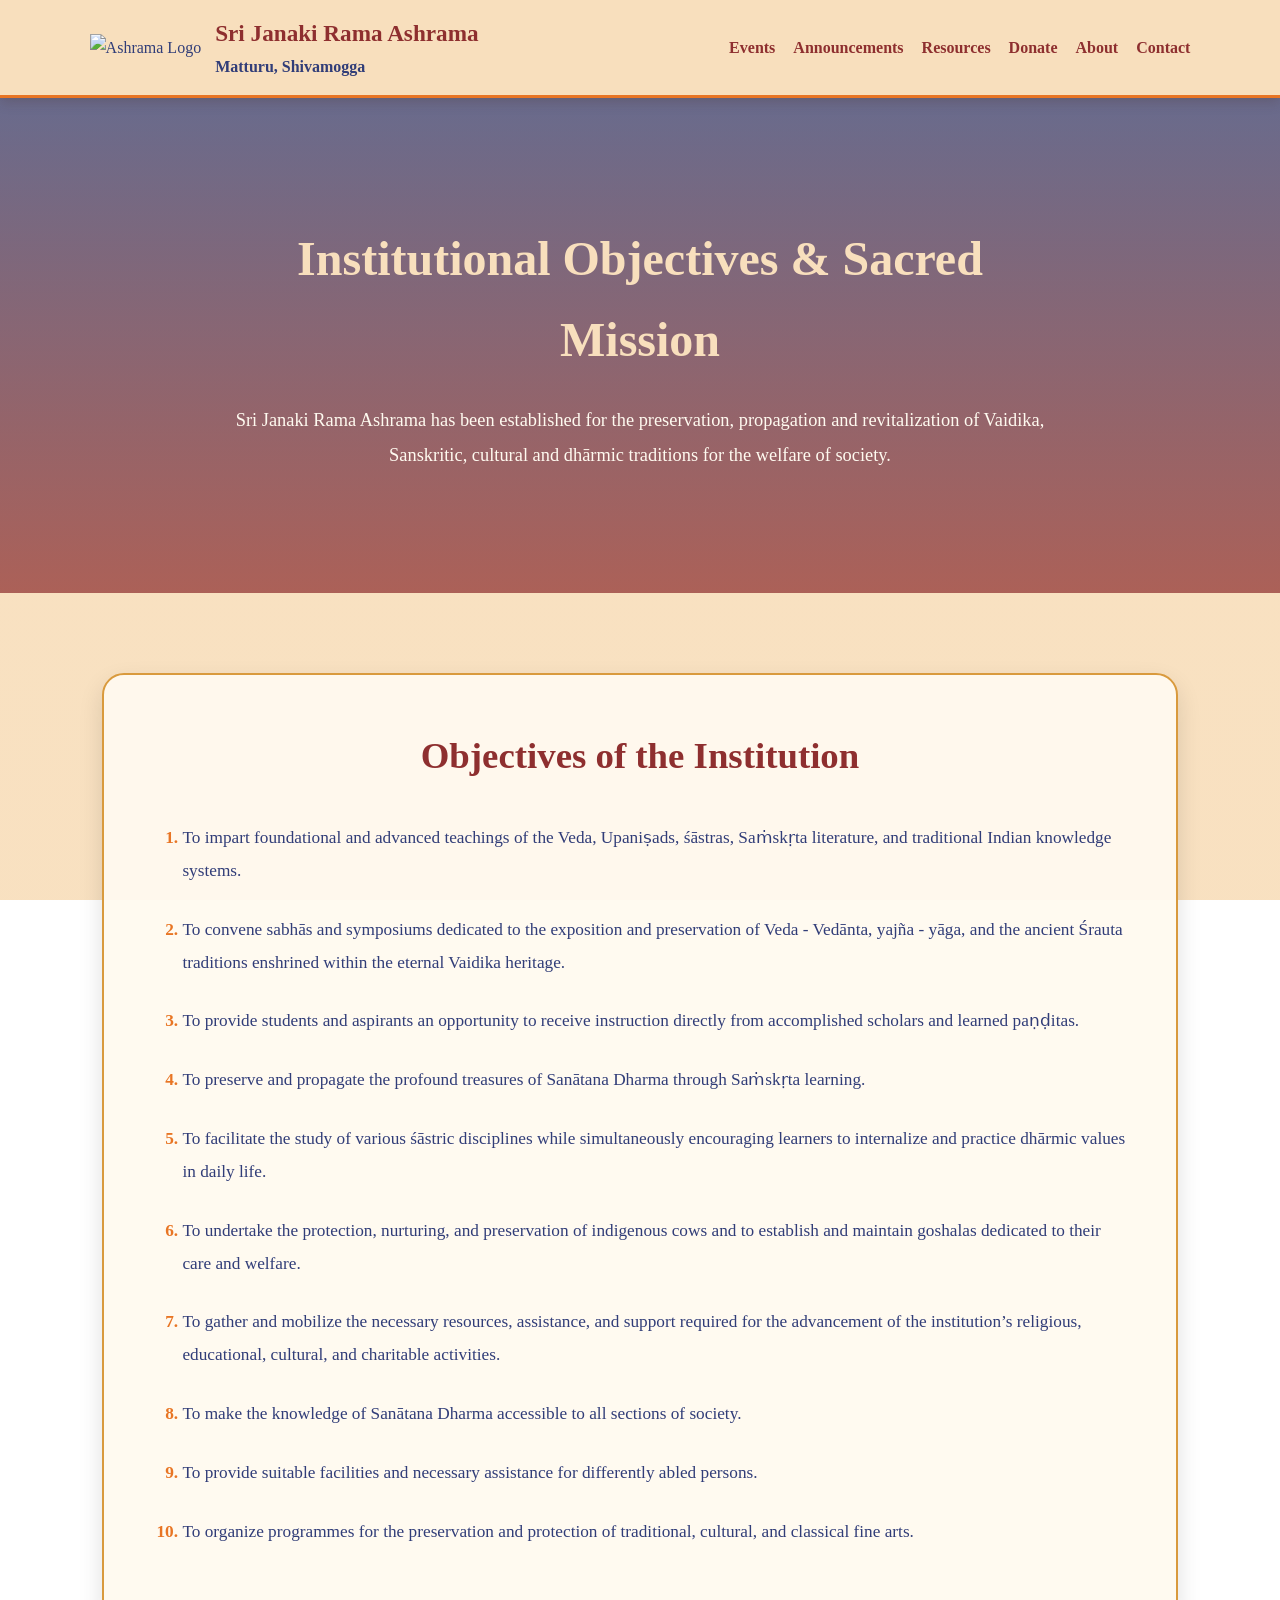
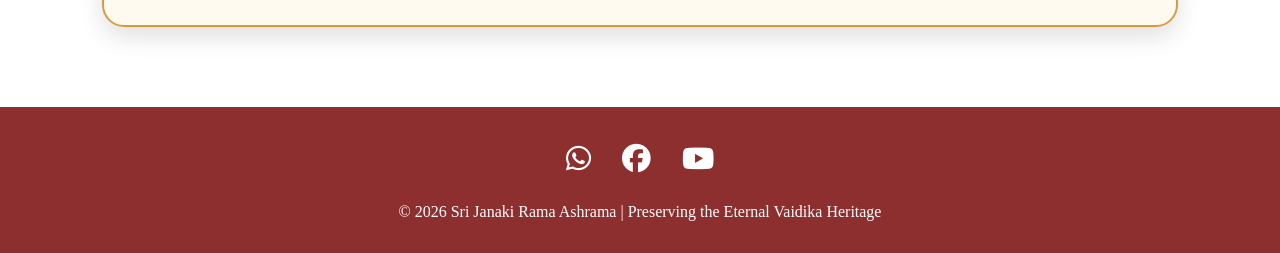
==== announcements.html @ 288713bf "Initial structure commit" ====
<!DOCTYPE html> 
<html lang="en">
   <head>
      <meta charset="UTF-8" />
      <meta name="viewport" content="width=device-width, initial-scale=1.0" />
      <title>Announcements | Sri Janaki Rama Ashrama</title>
      <link rel="stylesheet" href="style.css" />
      <link rel="stylesheet"     href="https://cdnjs.cloudflare.com/ajax/libs/font-awesome/6.5.0/css/all.min.css" />
   </head>
   <body>
      <!-- HEADER -->   
      <header class="site-header">
         <div class="logo-area">
      <a href="index.html" class="logo-link">
        <img src="assets/Logo.png" alt="Ashrama Logo" />
      </a>
      <a href="index.html" class="title-link">
        <div>
          <h1>Sri Janaki Rama Ashrama</h1>
          <p>Matturu, Shivamogga</p>
        </div>
      </a>
    </div>
         <nav>       <a href="index.html#events">Events</a>       <a href="announcements.html">Announcements</a>       <a href="index.html#resources">Resources</a>  <a href="donation.html">Donate</a>     <a href="index.html#about">About</a>       <a href="index.html#contact">Contact</a>     </nav>
      </header>
      <!-- HERO SECTION -->   
      <section class="announcement-hero">
         <div class="overlay"></div>
         <div class="announcement-content">
            <h2>Institutional Objectives & Sacred Mission</h2>
            <p>         Sri Janaki Rama Ashrama has been established for the preservation,         propagation and revitalization of Vaidika, Sanskritic, cultural         and dhārmic traditions for the welfare of society.       </p>
         </div>
      </section>
      <!-- MAIN CONTENT -->   
      <main class="announcement-page">
         <section class="announcement-card">
            <h2>Objectives of the Institution</h2>
            <ol class="objectives-list">
               <li>           To impart foundational and advanced teachings of the Veda,           Upaniṣads, śāstras, Saṁskṛta literature, and traditional           Indian knowledge systems.         </li>
               <li>           To convene sabhās and symposiums dedicated to the exposition           and preservation of Veda - Vedānta, yajña - yāga, and the           ancient Śrauta traditions enshrined within the eternal           Vaidika heritage.         </li>
               <li>           To provide students and aspirants an opportunity to receive           instruction directly from accomplished scholars and learned           paṇḍitas.         </li>
               <li>           To preserve and propagate the profound treasures of           Sanātana Dharma through Saṁskṛta learning.         </li>
               <li>           To facilitate the study of various śāstric disciplines while           simultaneously encouraging learners to internalize and practice           dhārmic values in daily life.         </li>
               <li>           To undertake the protection, nurturing, and preservation of           indigenous cows and to establish and maintain goshalas           dedicated to their care and welfare.         </li>
               <li>           To gather and mobilize the necessary resources, assistance,           and support required for the advancement of the institution’s           religious, educational, cultural, and charitable activities.         </li>
               <li>           To make the knowledge of Sanātana Dharma accessible to all           sections of society.         </li>
               <li>           To provide suitable facilities and necessary assistance for           differently abled persons.         </li>
               <li>           To organize programmes for the preservation and protection           of traditional, cultural, and classical fine arts.         </li>
            </ol>
         </section>
      </main>
      <!-- FOOTER -->   
      <footer>
         <div class="social-icons">        <a href="https://wa.me/919449998534" target="_blank">         <i class="fab fa-whatsapp"></i>       </a>        <a href="#" target="_blank">         <i class="fab fa-facebook"></i>       </a>        <a href="#" target="_blank">         <i class="fab fa-youtube"></i>       </a>      </div>
         <p>       © 2026 Sri Janaki Rama Ashrama |       Preserving the Eternal Vaidika Heritage     </p>
      </footer>
   </body>
</html>
---- style.css ----
:root {
  --cream: #f8dfbd;
  --saffron: #e87524;
  --maroon: #8e2f2f;
  --deep-blue: #313d78;
  --gold: #d99a3d;
  --white: #fffaf0;
  --shadow: rgba(75, 35, 15, 0.2);
}

* {
  box-sizing: border-box;
  margin: 0;
  padding: 0;
}

html {
  scroll-behavior: smooth;
}

body {
  font-family: Georgia, "Noto Serif Kannada", serif;
  background:
    linear-gradient(rgba(248, 223, 189, 0.92), rgba(248, 223, 189, 0.95)),
    url("assets/background.jpg");
  background-size: cover;
  background-attachment: fixed;
  background-position: center;
  color: var(--deep-blue);
  line-height: 1.7;
}

.site-header {
  position: sticky;
  top: 0;
  z-index: 10;
  background: rgba(248, 223, 189, 0.96);
  border-bottom: 3px solid var(--saffron);
  padding: 14px 7%;
  display: flex;
  justify-content: space-between;
  align-items: center;
  box-shadow: 0 4px 12px var(--shadow);
}

.logo-area {
  display: flex;
  align-items: center;
  gap: 14px;
}

.logo-area img {
  width: 72px;
  height: 72px;
  object-fit: contain;
}

.logo-area h1 {
  color: var(--maroon);
  font-size: 1.45rem;
}

.logo-area p {
  color: var(--deep-blue);
  font-weight: bold;
}

nav {
  display: flex;
  gap: 18px;
  flex-wrap: wrap;
}

nav a {
  color: var(--maroon);
  text-decoration: none;
  font-weight: bold;
}

nav a:hover {
  color: var(--saffron);
}

.hero {
  position: relative;

  min-height: 70vh;

  display: flex;
  align-items: center;
  justify-content: center;

  text-align: center;

  padding: 80px 8%;

  overflow: hidden;
}

/* Background Image */
.hero::before {
  content: "";

  position: absolute;
  inset: 0;

  background:
    linear-gradient(
      rgba(0,0,0,0.18),
      rgba(0,0,0,0.18)
    ),
    url("assets/hero-bg.jpg");

  background-size: cover;
  background-position: center;

  opacity: 0.62;

  z-index: 0;
}

/* Color Overlay */
.hero::after {
  content: "";

  position: absolute;
  inset: 0;

  background:
    linear-gradient(
      rgba(248, 223, 189, 0.88),
      rgba(255, 250, 240, 0.92)
    );

  z-index: 1;
}

/* Ensure content appears above overlays */
.hero-content {
  position: relative;
  z-index: 2;

  max-width: 900px;

  background: rgba(255, 250, 240, 0.72);

  border: 2px solid var(--saffron);

  border-radius: 22px;

  padding: 45px;

  box-shadow: 0 10px 30px var(--shadow);
}

.hero-content {
  max-width: 900px;
  background: rgba(255, 250, 240, 0.86);
  border: 2px solid var(--saffron);
  border-radius: 22px;
  padding: 45px;
  box-shadow: 0 10px 30px var(--shadow);
}

.hero h2 {
  color: var(--maroon);
  font-size: 2.4rem;
  margin-bottom: 18px;
}

.btn {
  display: inline-block;
  margin-top: 24px;
  padding: 12px 28px;
  background: var(--maroon);
  color: white;
  text-decoration: none;
  border-radius: 30px;
  font-weight: bold;
}

.btn:hover {
  background: var(--saffron);
}

.section {
  padding: 70px 8%;
}

.section.alt {
  background: rgba(255, 250, 240, 0.55);
}

.section h2 {
  color: var(--maroon);
  font-size: 2rem;
  margin-bottom: 28px;
  border-left: 8px solid var(--saffron);
  padding-left: 14px;
}

.cards {
  display: grid;
  grid-template-columns: repeat(auto-fit, minmax(260px, 1fr));
  gap: 24px;
}

.card,
.announcement,
.donation-box {
  background: var(--white);
  border: 1px solid var(--gold);
  border-radius: 18px;
  padding: 22px;
  box-shadow: 0 6px 18px var(--shadow);
}

.card img,
.announcement img {
  width: 100%;
  border-radius: 14px;
  margin-bottom: 15px;
}

.card h3,
.announcement h3,
.donation-box h3 {
  color: var(--maroon);
  margin-bottom: 10px;
}

.announcement {
  display: grid;
  grid-template-columns: 240px 1fr;
  gap: 24px;
  align-items: center;
}

.gallery {
  display: grid;
  grid-template-columns: repeat(auto-fit, minmax(220px, 1fr));
  gap: 18px;
}

.gallery img {
  width: 100%;
  height: 220px;
  object-fit: cover;
  border: 3px solid var(--saffron);
  border-radius: 18px;
  background: var(--white);
}

.donation-box {
  margin-top: 25px;
  max-width: 520px;
}

footer {
  background: var(--maroon);
  color: white;
  text-align: center;
  padding: 28px 8%;
}

.social-icons {
  margin-bottom: 14px;
}

.social-icons a {
  color: white;
  font-size: 1.8rem;
  margin: 0 12px;
  text-decoration: none;
}

.social-icons a:hover {
  color: var(--gold);
}

@media (max-width: 768px) {
  .site-header {
    flex-direction: column;
    gap: 12px;
  }

  nav {
    justify-content: center;
  }

  .hero h2 {
    font-size: 1.8rem;
  }

  .hero-content {
    padding: 28px;
  }

  .announcement {
    grid-template-columns: 1fr;
  }
}
/* ============================= */
/* ANNOUNCEMENTS PAGE            */
/* ============================= */
.announcement-hero {
	position: relative;
	min-height: 55vh;
	background: url("assets/background.jpg");
	background-size: cover;
	background-position: center;
	display: flex;
	align-items: center;
	justify-content: center;
	text-align: center;
}

.overlay {
	position: absolute;
	inset: 0;
	background: linear-gradient(rgba(49, 61, 120, 0.72), rgba(142, 47, 47, 0.72));
}

.announcement-content {
	position: relative;
	z-index: 2;
	max-width: 900px;
	padding: 40px;
	color: #fffaf0;
}

.announcement-content h2 {
	font-size: 3rem;
	margin-bottom: 22px;
	color: #f8dfbd;
}

.announcement-content p {
	font-size: 1.15rem;
	line-height: 1.9;
}

.announcement-page {
	padding: 80px 8%;
}

.announcement-card {
	background: rgba(255, 250, 240, 0.95);
	border: 2px solid #d99a3d;
	border-radius: 22px;
	padding: 50px;
	box-shadow: 0 10px 25px rgba(0, 0, 0, 0.12);
}

.announcement-card h2 {
	color: #8e2f2f;
	font-size: 2.3rem;
	margin-bottom: 35px;
	text-align: center;
}

.objectives-list {
	padding-left: 28px;
}

.objectives-list li {
	margin-bottom: 26px;
	line-height: 1.9;
	font-size: 1.08rem;
	color: #313d78;
}

.objectives-list li::marker {
	color: #e87524;
	font-weight: bold;
}

@media (max-width: 768px) {
	.announcement-content h2 {
		font-size: 2rem;
	}

	.announcement-card {
		padding: 30px;
	}

	.objectives-list li {
		font-size: 1rem;
	}
}
/* ============================= */
/* DONATION PAGE                 */
/* ============================= */

.donation-page {
  min-height: 75vh;
  padding: 80px 8%;
}

.donation-card {
  max-width: 1050px;
  margin: auto;
  background: rgba(255, 250, 240, 0.95);
  border: 2px solid var(--gold);
  border-radius: 24px;
  padding: 50px;
  box-shadow: 0 10px 28px var(--shadow);
}

.donation-card h2 {
  text-align: center;
  color: var(--maroon);
  font-size: 2.4rem;
  margin-bottom: 20px;
}

.donation-intro {
  text-align: center;
  max-width: 800px;
  margin: 0 auto 40px;
  font-size: 1.08rem;
}

.donation-grid {
  display: grid;
  grid-template-columns: 1.2fr 0.8fr;
  gap: 35px;
  align-items: center;
}

.bank-details,
.qr-box {
  background: var(--white);
  border: 1px solid var(--gold);
  border-radius: 18px;
  padding: 28px;
}

.bank-details h3,
.qr-box h3 {
  color: var(--maroon);
  margin-bottom: 18px;
}

.bank-details p {
  margin-bottom: 12px;
}

.qr-box {
  text-align: center;
}

.qr-placeholder {
  width: 260px;
  height: 260px;
  margin: 20px auto;
  background: #fff;
  border: 3px dashed var(--saffron);
  border-radius: 18px;
  display: flex;
  align-items: center;
  justify-content: center;
}

.qr-placeholder img {
  max-width: 230px;
  max-height: 230px;
  object-fit: contain;
}

.qr-note {
  font-size: 0.9rem;
  color: var(--maroon);
}

@media (max-width: 768px) {
  .donation-card {
    padding: 30px;
  }

  .donation-grid {
    grid-template-columns: 1fr;
  }

  .qr-placeholder {
    width: 220px;
    height: 220px;
  }

  .qr-placeholder img {
    max-width: 195px;
    max-height: 195px;
  }
}
/* ============================= */
/* RESOURCES BACKGROUND IMAGE    */
/* ============================= */

#resources {
  position: relative;

  overflow: hidden;
}

/* Background Image */
#resources::before {
  content: "";

  position: absolute;
  inset: 0;

  background:
    url("assets/resources-bg.jpg");

  background-size: cover;
  background-position: center;

  opacity: 0.18;

  z-index: 0;
}

/* Color Overlay */
#resources::after {
  content: "";

  position: absolute;
  inset: 0;

  background:
    linear-gradient(
      rgba(248, 223, 189, 0.9),
      rgba(255, 250, 240, 0.92)
    );

  z-index: 1;
}

/* Keep all content above overlays */
#resources > * {
  position: relative;
  z-index: 2;
}
/* ============================= */
/* MOBILE OPTIMIZATION           */
/* ============================= */

@media (max-width: 768px) {

  body {
    background-attachment: scroll;
  }

  .site-header {
    position: relative;
    padding: 16px 5%;
  }

  .logo-area {
    flex-direction: column;
    text-align: center;
  }

  .logo-area img {
    width: 64px;
    height: 64px;
  }

  .logo-area h1 {
    font-size: 1.25rem;
  }

  nav {
    width: 100%;
    justify-content: center;
    gap: 10px;
  }

  nav a {
    font-size: 0.92rem;
    padding: 6px 8px;
  }

  .hero {
    min-height: auto;
    padding: 55px 5%;
  }

  .hero::before {
    background-position: center;
    opacity: 0.42;
  }

  .hero-content {
    padding: 26px 20px;
    border-radius: 16px;
  }

  .hero h2 {
    font-size: 1.55rem;
    line-height: 1.35;
  }

  .hero p {
    font-size: 0.98rem;
  }

  .section {
    padding: 50px 5%;
  }

  .section h2 {
    font-size: 1.6rem;
  }

  .cards,
  .gallery,
  .donation-grid {
    grid-template-columns: 1fr;
  }

  .card,
  .announcement,
  .donation-box,
  .donation-card,
  .announcement-card {
    padding: 24px 18px;
  }

  .gallery img {
    height: 190px;
  }

  .announcement-content {
    padding: 28px 18px;
  }

  .announcement-content h2 {
    font-size: 1.8rem;
  }

  .objectives-list {
    padding-left: 22px;
  }

  .objectives-list li {
    font-size: 0.98rem;
    line-height: 1.75;
  }

  footer {
    padding: 24px 5%;
  }

  .social-icons a {
    font-size: 1.6rem;
    margin: 0 9px;
  }
}
/* ============================= */
/* CLICKABLE LOGO & TITLE        */
/* ============================= */

.logo-link,
.title-link {
  text-decoration: none !important;
  color: inherit;
}

.title-link h1,
.title-link p {
  text-decoration: none !important;
}

.title-link:hover {
  text-decoration: none;
}
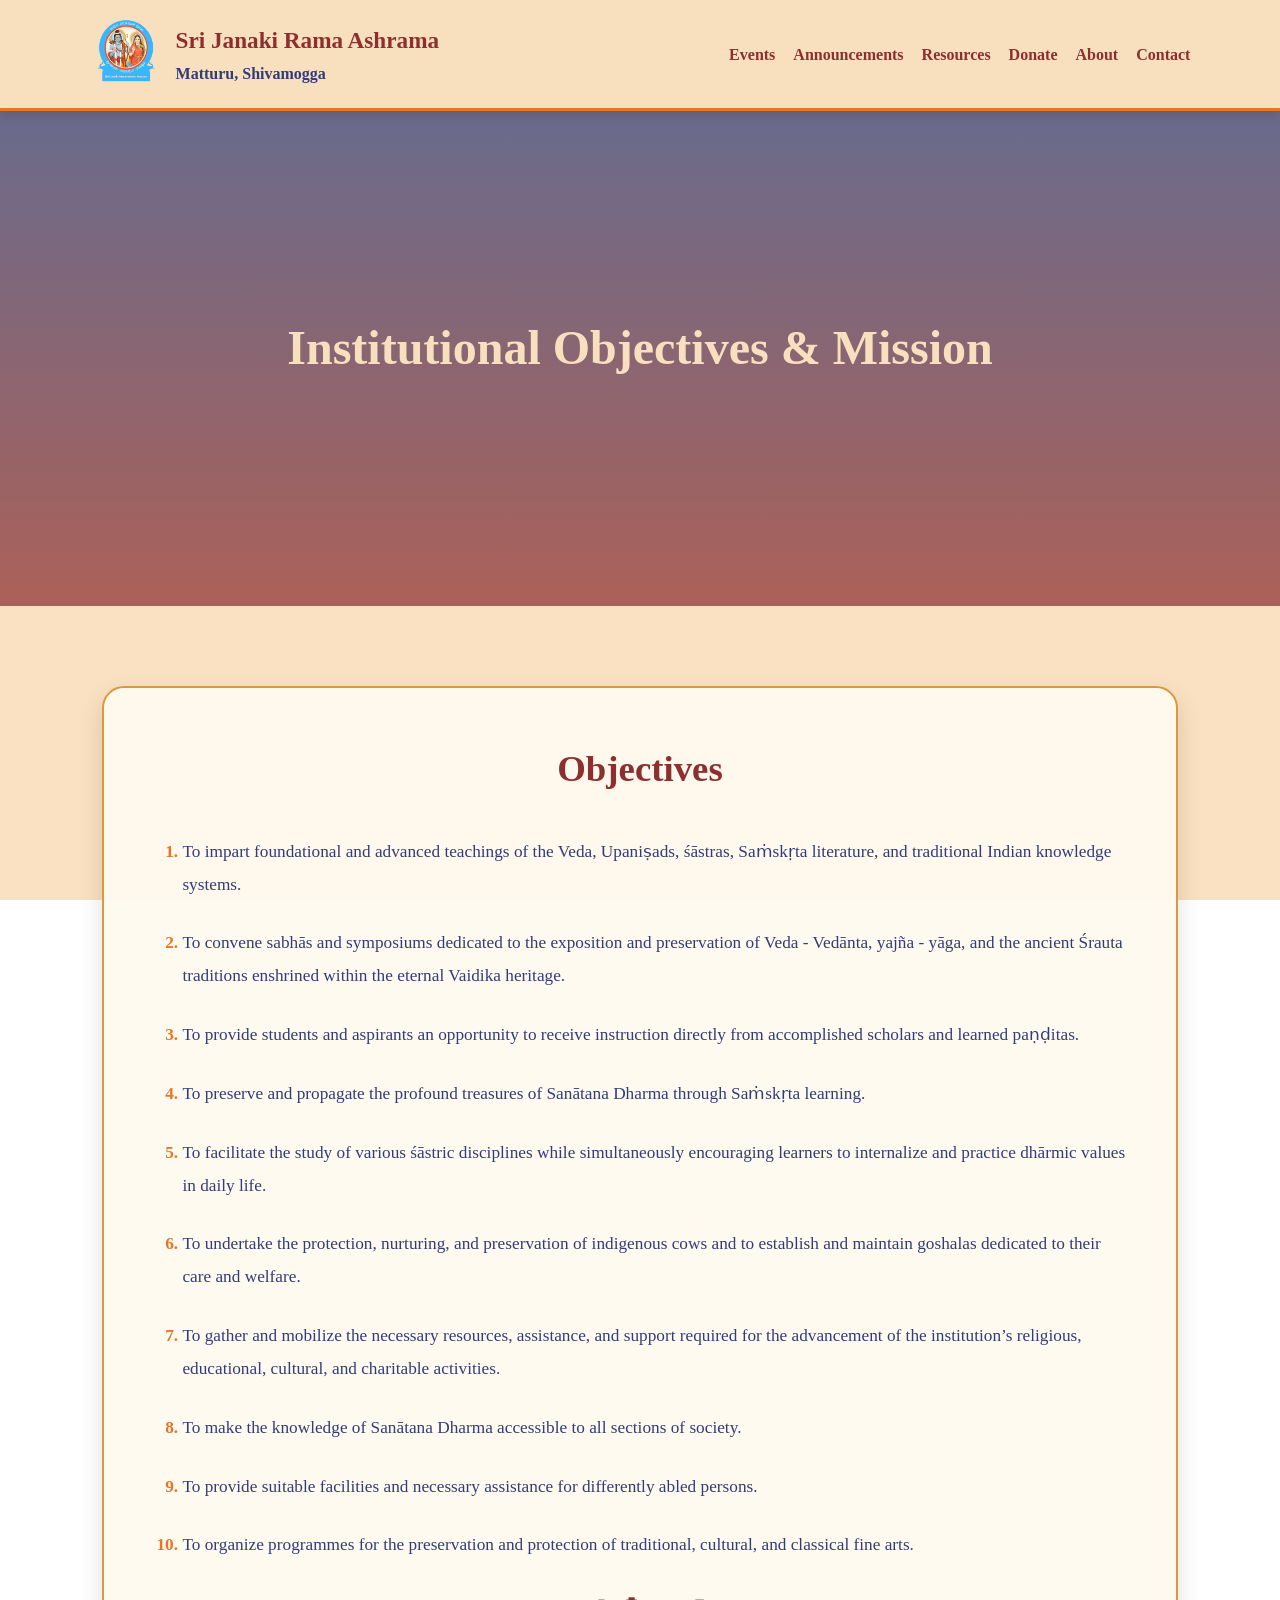
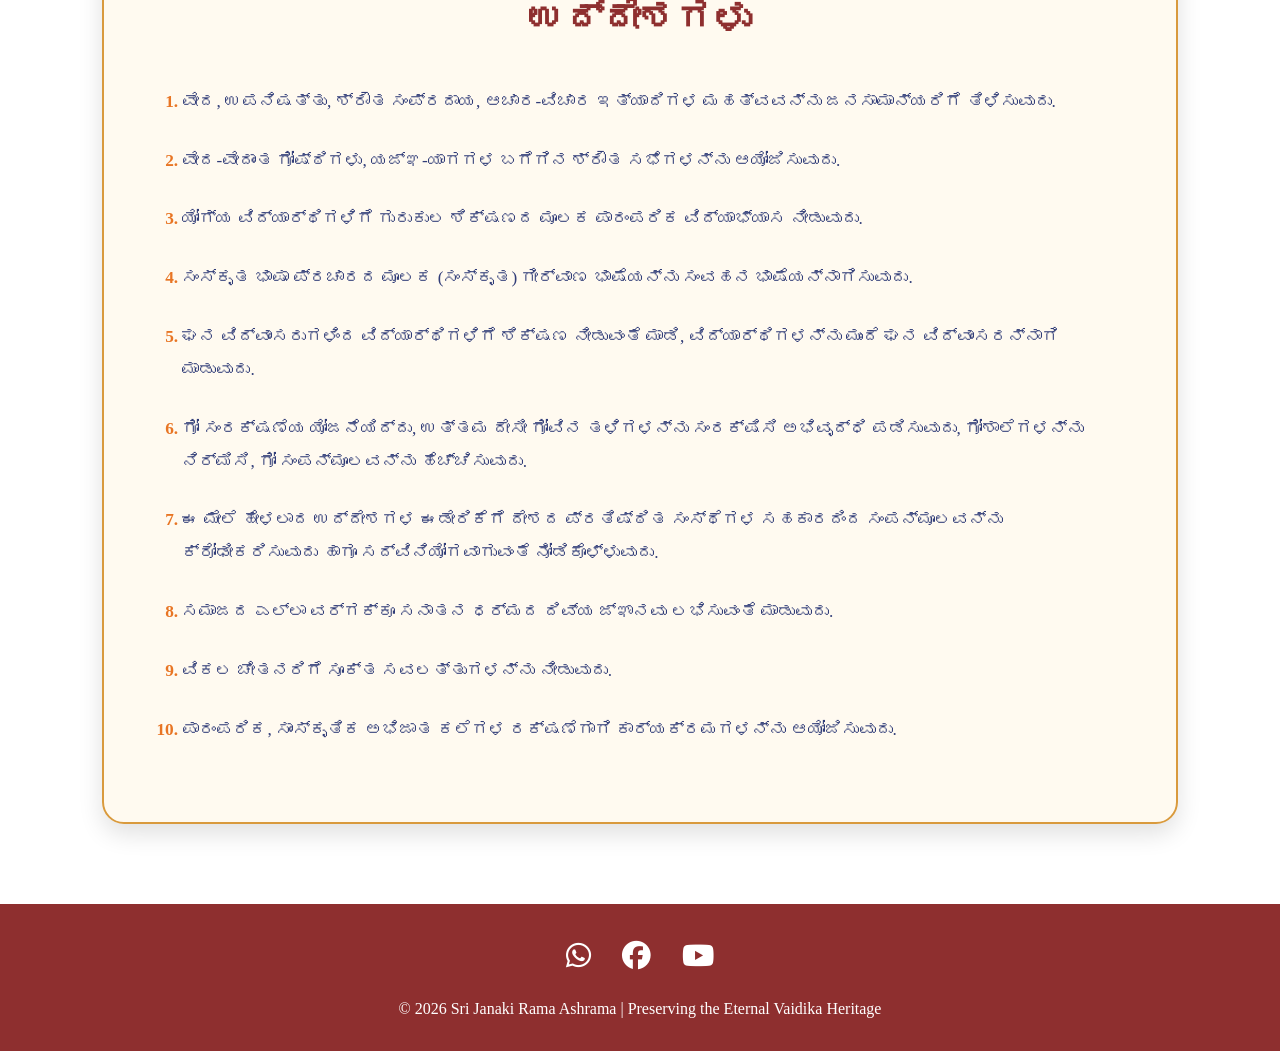
==== commit 6380bbb3: "Updated Kannada announcements" ====
--- a/announcements.html
+++ b/announcements.html
@@ -27,16 +27,23 @@
       <section class="announcement-hero">
          <div class="overlay"></div>
          <div class="announcement-content">
-            <h2>Institutional Objectives & Sacred Mission</h2>
-            <p>         Sri Janaki Rama Ashrama has been established for the preservation,         propagation and revitalization of Vaidika, Sanskritic, cultural         and dhārmic traditions for the welfare of society.       </p>
+            <h2>Institutional Objectives & Mission</h2>
          </div>
       </section>
       <!-- MAIN CONTENT -->   
       <main class="announcement-page">
-         <section class="announcement-card">
-            <h2>Objectives of the Institution</h2>
-            <ol class="objectives-list">
-               <li>           To impart foundational and advanced teachings of the Veda,           Upaniṣads, śāstras, Saṁskṛta literature, and traditional           Indian knowledge systems.         </li>
+        <section class="announcement-card dual-language">
+
+ <!-- English Section -->
+  <div class="language-column">
+
+    <h2>Objectives</h2>
+
+    <div class="language-content">
+
+      <ol class="objectives-list">
+
+        <li>           To impart foundational and advanced teachings of the Veda,           Upaniṣads, śāstras, Saṁskṛta literature, and traditional           Indian knowledge systems.         </li>
                <li>           To convene sabhās and symposiums dedicated to the exposition           and preservation of Veda - Vedānta, yajña - yāga, and the           ancient Śrauta traditions enshrined within the eternal           Vaidika heritage.         </li>
                <li>           To provide students and aspirants an opportunity to receive           instruction directly from accomplished scholars and learned           paṇḍitas.         </li>
                <li>           To preserve and propagate the profound treasures of           Sanātana Dharma through Saṁskṛta learning.         </li>
@@ -46,8 +53,46 @@
                <li>           To make the knowledge of Sanātana Dharma accessible to all           sections of society.         </li>
                <li>           To provide suitable facilities and necessary assistance for           differently abled persons.         </li>
                <li>           To organize programmes for the preservation and protection           of traditional, cultural, and classical fine arts.         </li>
-            </ol>
-         </section>
+
+
+      </ol>
+
+    </div>
+
+  </div>
+
+  <!-- Kannada Section -->
+  <div class="language-column">
+
+    <h2>ಉದ್ದೇಶಗಳು</h2>
+
+    <div class="language-content">
+
+<ol class="objectives-list">
+
+        <li> ವೇದ, ಉಪನಿಷತ್ತು, ಶ್ರೌತ ಸಂಪ್ರದಾಯ, ಆಚಾರ-ವಿಚಾರ ಇತ್ಯಾದಿಗಳ ಮಹತ್ವವನ್ನು ಜನಸಾಮಾನ್ಯರಿಗೆ ತಿಳಿಸುವುದು. </li>
+
+<li> ವೇದ-ವೇದಾಂತ ಗೋಷ್ಠಿಗಳು, ಯಜ್ಞ-ಯಾಗಗಳ ಬಗೆಗಿನ ಶ್ರೌತ ಸಭೆಗಳನ್ನು ಆಯೋಜಿಸುವುದು. </li>
+
+<li> ಯೋಗ್ಯ ವಿದ್ಯಾರ್ಥಿಗಳಿಗೆ ಗುರುಕುಲ ಶಿಕ್ಷಣದ ಮೂಲಕ ಪಾರಂಪರಿಕ ವಿದ್ಯಾಭ್ಯಾಸ ನೀಡುವುದು. </li>
+
+<li> ಸಂಸ್ಕೃತ ಭಾಷಾ ಪ್ರಚಾರದ ಮೂಲಕ (ಸಂಸ್ಕೃತ) ಗೀರ್ವಾಣ ಭಾಷೆಯನ್ನು ಸಂವಹನ ಭಾಷೆಯನ್ನಾಗಿಸುವುದು. </li>
+
+<li> ಘನ ವಿದ್ವಾಂಸರುಗಳಿಂದ ವಿದ್ಯಾರ್ಥಿಗಳಿಗೆ ಶಿಕ್ಷಣ ನೀಡುವಂತೆ ಮಾಡಿ, ವಿದ್ಯಾರ್ಥಿಗಳನ್ನು ಮುಂದೆ ಘನ ವಿದ್ವಾಂಸರನ್ನಾಗಿ ಮಾಡುವುದು.</li>
+
+<li> ಗೋ ಸಂರಕ್ಷಣೆಯ ಯೋಜನೆಯಿದ್ದು, ಉತ್ತಮ ದೇಸೀ ಗೋವಿನ ತಳಿಗಳನ್ನು ಸಂರಕ್ಷಿಸಿ ಅಭಿವೃದ್ಧಿ ಪಡಿಸುವುದು, ಗೋಶಾಲೆಗಳನ್ನು ನಿರ್ಮಿಸಿ, ಗೋ ಸಂಪನ್ಮೂಲವನ್ನು ಹೆಚ್ಚಿಸುವುದು. </li>
+
+<li> ಈ ಮೇಲೆ ಹೇಳಲಾದ ಉದ್ದೇಶಗಳ ಈಡೇರಿಕೆಗೆ ದೇಶದ ಪ್ರತಿಷ್ಠಿತ ಸಂಸ್ಥೆಗಳ ಸಹಕಾರದಿಂದ ಸಂಪನ್ಮೂಲವನ್ನು ಕ್ರೋಢೀಕರಿಸುವುದು ಹಾಗೂ ಸದ್ವಿನಿಯೋಗವಾಗುವಂತೆ ನೋಡಿಕೊಳ್ಳುವುದು. </li>
+
+<li> ಸಮಾಜದ ಎಲ್ಲಾ ವರ್ಗಕ್ಕೂ ಸನಾತನ ಧರ್ಮದ ದಿವ್ಯ ಜ್ಞಾನವು ಲಭಿಸುವಂತೆ ಮಾಡುವುದು. </li>
+
+<li> ವಿಕಲ ಚೇತನರಿಗೆ ಸೂಕ್ತ ಸವಲತ್ತುಗಳನ್ನು ನೀಡುವುದು. </li>
+
+<li> ಪಾರಂಪರಿಕ, ಸಾಂಸ್ಕೃತಿಕ ಅಭಿಜಾತ ಕಲೆಗಳ ರಕ್ಷಣೆಗಾಗಿ ಕಾರ್ಯಕ್ರಮಗಳನ್ನು ಆಯೋಜಿಸುವುದು.</li>
+
+    </div>
+
+  </div>         </section>
       </main>
       <!-- FOOTER -->   
       <footer>
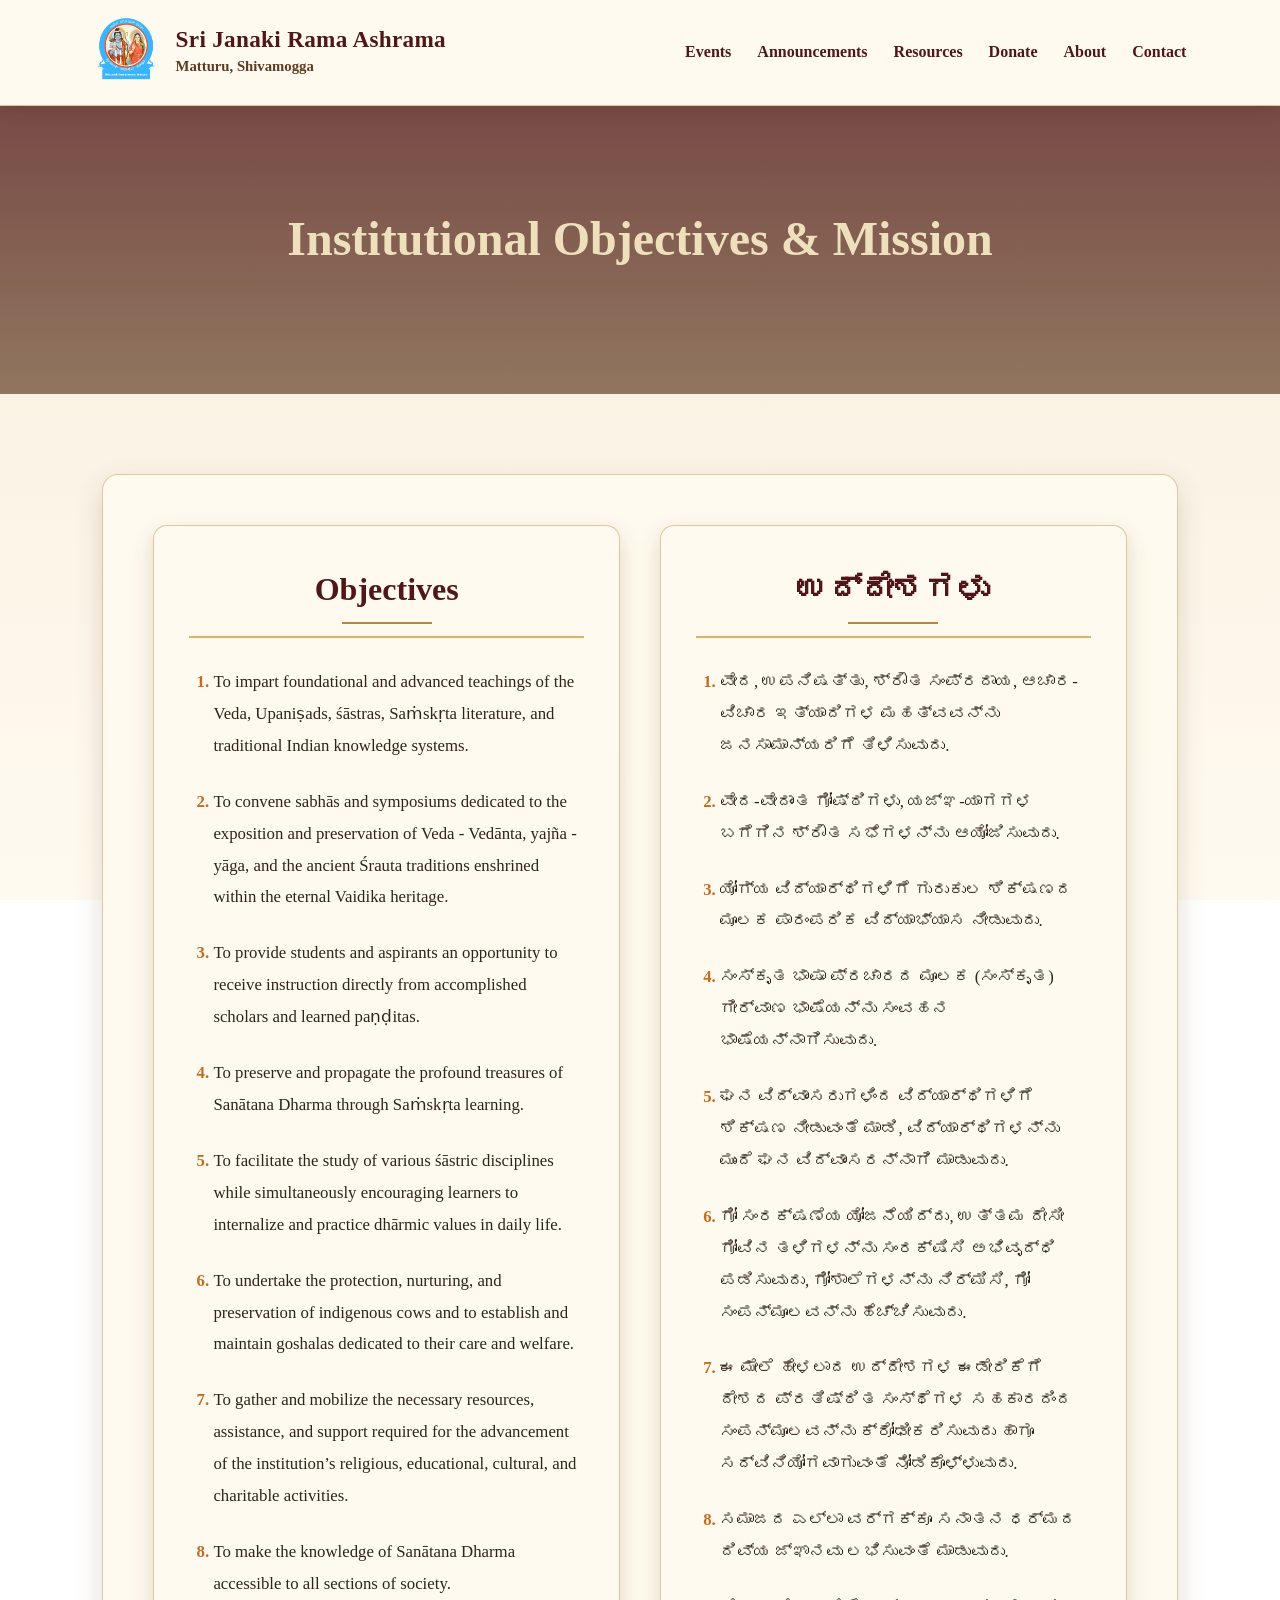
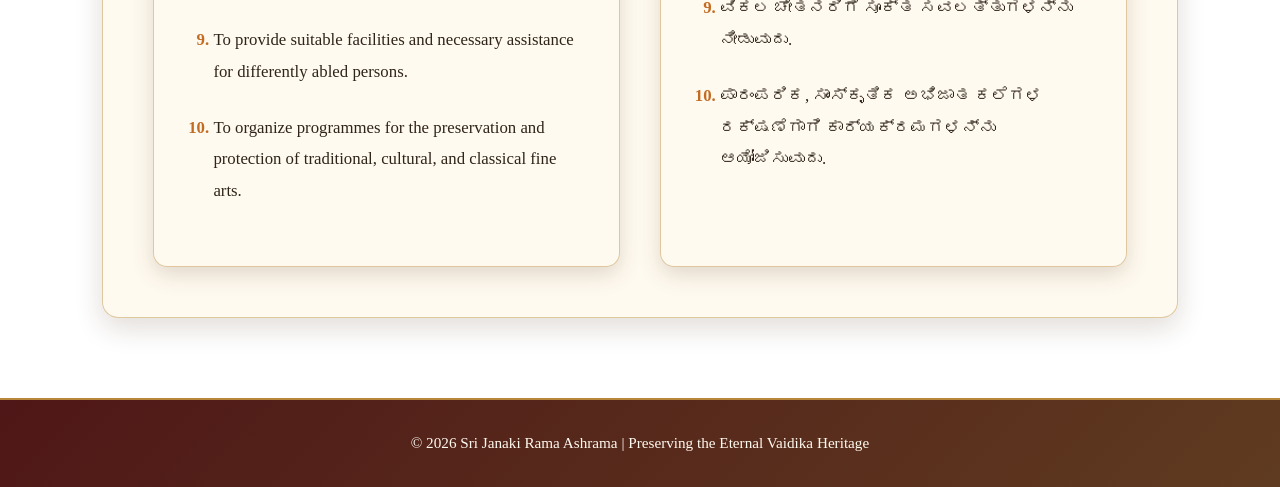
==== commit 31ddc8a7: "Removed social media icons for now" ====
--- a/announcements.html
+++ b/announcements.html
@@ -96,7 +96,7 @@
       </main>
       <!-- FOOTER -->   
       <footer>
-         <div class="social-icons">        <a href="https://wa.me/919449998534" target="_blank">         <i class="fab fa-whatsapp"></i>       </a>        <a href="#" target="_blank">         <i class="fab fa-facebook"></i>       </a>        <a href="#" target="_blank">         <i class="fab fa-youtube"></i>       </a>      </div>
+        <!-- <div class="social-icons">        <a href="https://wa.me/919449998534" target="_blank">         <i class="fab fa-whatsapp"></i>       </a>        <a href="#" target="_blank">         <i class="fab fa-facebook"></i>       </a>        <a href="#" target="_blank">         <i class="fab fa-youtube"></i>       </a>      </div> -->
          <p>       © 2026 Sri Janaki Rama Ashrama |       Preserving the Eternal Vaidika Heritage     </p>
       </footer>
    </body>
--- a/style.css
+++ b/style.css
@@ -1,11 +1,27 @@
+/* =========================================================
+   Sri Janaki Rama Ashrama - Website Stylesheet
+   ========================================================= */
+
 :root {
-  --cream: #f8dfbd;
-  --saffron: #e87524;
-  --maroon: #8e2f2f;
-  --deep-blue: #313d78;
-  --gold: #d99a3d;
-  --white: #fffaf0;
-  --shadow: rgba(75, 35, 15, 0.2);
+  --cream: #f6ecd8;
+  --palm-leaf: #efe0bd;
+  --ivory: #fffaf0;
+  --white: #fffdf6;
+
+  --saffron: #c46b22;
+  --saffron-soft: #e2a057;
+  --maroon: #7b1f1f;
+  --deep-maroon: #4f1717;
+  --brown: #5f3b20;
+
+  --gold: #b8873a;
+  --muted-gold: #d8b46a;
+
+  --text: #2f2418;
+  --soft-text: #5f4b35;
+  --border: rgba(184, 135, 58, 0.45);
+  --shadow: rgba(70, 36, 12, 0.16);
+  --shadow-strong: rgba(70, 36, 12, 0.24);
 }
 
 * {
@@ -19,28 +35,52 @@
 }
 
 body {
-  font-family: Georgia, "Noto Serif Kannada", serif;
+  font-family:
+    "Noto Serif",
+    "Noto Serif Kannada",
+    "Noto Serif Devanagari",
+    Georgia,
+    serif;
+
   background:
-    linear-gradient(rgba(248, 223, 189, 0.92), rgba(248, 223, 189, 0.95)),
+    linear-gradient(
+      rgba(246, 236, 216, 0.94),
+      rgba(255, 250, 240, 0.96)
+    ),
     url("assets/background.jpg");
+
   background-size: cover;
   background-attachment: fixed;
   background-position: center;
-  color: var(--deep-blue);
-  line-height: 1.7;
-}
+
+  color: var(--text);
+  line-height: 1.75;
+}
+
+img {
+  max-width: 100%;
+}
+
+/* ============================= */
+/* HEADER / NAVIGATION           */
+/* ============================= */
 
 .site-header {
   position: sticky;
   top: 0;
   z-index: 10;
-  background: rgba(248, 223, 189, 0.96);
-  border-bottom: 3px solid var(--saffron);
-  padding: 14px 7%;
+
+  background: rgba(255, 250, 240, 0.96);
+  border-bottom: 1px solid var(--border);
+
+  padding: 12px 7%;
+
   display: flex;
   justify-content: space-between;
   align-items: center;
-  box-shadow: 0 4px 12px var(--shadow);
+
+  box-shadow: 0 3px 14px var(--shadow);
+  backdrop-filter: blur(8px);
 }
 
 .logo-area {
@@ -56,177 +96,245 @@
 }
 
 .logo-area h1 {
-  color: var(--maroon);
+  color: var(--deep-maroon);
   font-size: 1.45rem;
+  letter-spacing: 0.3px;
+  line-height: 1.25;
 }
 
 .logo-area p {
-  color: var(--deep-blue);
-  font-weight: bold;
+  color: var(--brown);
+  font-size: 0.92rem;
+  font-weight: 600;
+}
+
+.logo-link,
+.title-link {
+  text-decoration: none !important;
+  color: inherit;
+}
+
+.title-link h1,
+.title-link p {
+  text-decoration: none !important;
+}
+
+.title-link:hover {
+  text-decoration: none;
+}
+
+.title-link h1 {
+  transition: color 0.25s ease;
+}
+
+.title-link:hover h1 {
+  color: var(--saffron);
 }
 
 nav {
   display: flex;
   gap: 18px;
   flex-wrap: wrap;
+  align-items: center;
 }
 
 nav a {
-  color: var(--maroon);
+  color: var(--deep-maroon);
   text-decoration: none;
-  font-weight: bold;
+  font-weight: 600;
+  padding: 6px 4px;
+  border-bottom: 2px solid transparent;
+  transition: all 0.25s ease;
 }
 
 nav a:hover {
   color: var(--saffron);
-}
+  border-bottom: 2px solid var(--gold);
+}
+
+/* ============================= */
+/* HERO SECTION                  */
+/* ============================= */
 
 .hero {
   position: relative;
-
-  min-height: 70vh;
+  min-height: 72vh;
 
   display: flex;
   align-items: center;
   justify-content: center;
 
   text-align: center;
-
-  padding: 80px 8%;
-
+  padding: 90px 8%;
   overflow: hidden;
 }
 
-/* Background Image */
 .hero::before {
   content: "";
-
   position: absolute;
   inset: 0;
 
   background:
     linear-gradient(
-      rgba(0,0,0,0.18),
-      rgba(0,0,0,0.18)
+      rgba(0, 0, 0, 0.16),
+      rgba(0, 0, 0, 0.16)
     ),
     url("assets/hero-bg.jpg");
 
   background-size: cover;
   background-position: center;
-
-  opacity: 0.62;
-
+  background-repeat: no-repeat;
+
+  opacity: 0.7;
   z-index: 0;
 }
 
-/* Color Overlay */
 .hero::after {
   content: "";
-
   position: absolute;
   inset: 0;
 
   background:
     linear-gradient(
-      rgba(248, 223, 189, 0.88),
-      rgba(255, 250, 240, 0.92)
+      rgba(246, 236, 216, 0.72),
+      rgba(255, 250, 240, 0.82)
     );
 
   z-index: 1;
 }
 
-/* Ensure content appears above overlays */
 .hero-content {
   position: relative;
   z-index: 2;
 
-  max-width: 900px;
-
-  background: rgba(255, 250, 240, 0.72);
-
-  border: 2px solid var(--saffron);
-
-  border-radius: 22px;
-
-  padding: 45px;
-
-  box-shadow: 0 10px 30px var(--shadow);
-}
-
-.hero-content {
-  max-width: 900px;
-  background: rgba(255, 250, 240, 0.86);
-  border: 2px solid var(--saffron);
-  border-radius: 22px;
-  padding: 45px;
-  box-shadow: 0 10px 30px var(--shadow);
+  max-width: 920px;
+
+  background: rgba(255, 250, 240, 0.82);
+  border: 1px solid var(--border);
+  border-radius: 18px;
+
+  padding: 48px;
+  box-shadow: 0 14px 36px var(--shadow-strong);
 }
 
 .hero h2 {
-  color: var(--maroon);
-  font-size: 2.4rem;
+  color: var(--deep-maroon);
+  font-size: 2.55rem;
+  line-height: 1.25;
   margin-bottom: 18px;
+  letter-spacing: 0.4px;
+}
+
+.hero p {
+  color: var(--text);
+  font-size: 1.08rem;
 }
 
 .btn {
   display: inline-block;
-  margin-top: 24px;
-  padding: 12px 28px;
-  background: var(--maroon);
-  color: white;
+  margin-top: 26px;
+  padding: 12px 30px;
+
+  background: var(--deep-maroon);
+  color: var(--ivory);
+
   text-decoration: none;
-  border-radius: 30px;
-  font-weight: bold;
+  border-radius: 999px;
+  font-weight: 700;
+  border: 1px solid var(--gold);
+
+  transition: all 0.25s ease;
 }
 
 .btn:hover {
   background: var(--saffron);
-}
+  color: var(--ivory);
+  transform: translateY(-1px);
+}
+
+/* ============================= */
+/* GENERAL SECTIONS              */
+/* ============================= */
 
 .section {
-  padding: 70px 8%;
+  padding: 72px 8%;
 }
 
 .section.alt {
-  background: rgba(255, 250, 240, 0.55);
+  background: rgba(255, 250, 240, 0.58);
 }
 
 .section h2 {
-  color: var(--maroon);
+  color: var(--deep-maroon);
   font-size: 2rem;
-  margin-bottom: 28px;
-  border-left: 8px solid var(--saffron);
+  font-weight: 700;
+  letter-spacing: 0.4px;
+  margin-bottom: 30px;
+
+  border-left: 7px solid var(--gold);
   padding-left: 14px;
+}
+
+.section h2::after,
+.announcement-card h2::after,
+.donation-card h2::after,
+.language-column h2::after {
+  content: "";
+  display: block;
+  width: 90px;
+  height: 2px;
+  background: var(--gold);
+  margin: 12px auto 0;
 }
 
 .cards {
   display: grid;
   grid-template-columns: repeat(auto-fit, minmax(260px, 1fr));
-  gap: 24px;
+  gap: 26px;
+}
+
+.card,
+.announcement,
+.donation-box,
+.announcement-card,
+.donation-card,
+.language-column,
+.bank-details,
+.qr-box {
+  background: rgba(255, 250, 240, 0.93);
+  border: 1px solid var(--border);
+  border-radius: 14px;
+  box-shadow: 0 8px 24px var(--shadow);
 }
 
 .card,
 .announcement,
 .donation-box {
-  background: var(--white);
-  border: 1px solid var(--gold);
-  border-radius: 18px;
-  padding: 22px;
-  box-shadow: 0 6px 18px var(--shadow);
+  padding: 24px;
 }
 
 .card img,
 .announcement img {
   width: 100%;
-  border-radius: 14px;
+  border-radius: 10px;
   margin-bottom: 15px;
+  border: 1px solid var(--border);
 }
 
 .card h3,
 .announcement h3,
-.donation-box h3 {
+.donation-box h3,
+.bank-details h3,
+.qr-box h3 {
   color: var(--maroon);
   margin-bottom: 10px;
+  font-weight: 700;
+}
+
+.card p,
+.announcement p,
+.donation-box p {
+  color: var(--text);
 }
 
 .announcement {
@@ -246,9 +354,11 @@
   width: 100%;
   height: 220px;
   object-fit: cover;
-  border: 3px solid var(--saffron);
-  border-radius: 18px;
-  background: var(--white);
+
+  border: 2px solid var(--gold);
+  border-radius: 14px;
+  background: var(--ivory);
+  box-shadow: 0 6px 18px var(--shadow);
 }
 
 .donation-box {
@@ -256,138 +366,198 @@
   max-width: 520px;
 }
 
-footer {
-  background: var(--maroon);
-  color: white;
+/* ============================= */
+/* RESOURCES BACKGROUND IMAGE    */
+/* ============================= */
+
+#resources {
+  position: relative;
+  overflow: hidden;
+}
+
+#resources::before {
+  content: "";
+  position: absolute;
+  inset: 0;
+
+  background: url("assets/resources-bg.jpg");
+  background-size: cover;
+  background-position: center;
+  background-repeat: no-repeat;
+
+  opacity: 0.24;
+  z-index: 0;
+}
+
+#resources::after {
+  content: "";
+  position: absolute;
+  inset: 0;
+
+  background:
+    linear-gradient(
+      rgba(246, 236, 216, 0.82),
+      rgba(255, 250, 240, 0.9)
+    );
+
+  z-index: 1;
+}
+
+#resources > * {
+  position: relative;
+  z-index: 2;
+}
+
+/* ============================= */
+/* ANNOUNCEMENTS PAGE            */
+/* ============================= */
+
+.announcement-hero {
+  position: relative;
+  min-height: 32vh;
+  padding: 45px 8%;
+  background: url("assets/background.jpg");
+  background-size: cover;
+  background-position: center;
+
+  display: flex;
+  align-items: center;
+  justify-content: center;
   text-align: center;
-  padding: 28px 8%;
-}
-
-.social-icons {
-  margin-bottom: 14px;
-}
-
-.social-icons a {
-  color: white;
-  font-size: 1.8rem;
-  margin: 0 12px;
-  text-decoration: none;
-}
-
-.social-icons a:hover {
+}
+
+.overlay {
+  position: absolute;
+  inset: 0;
+
+  background:
+    linear-gradient(
+      rgba(79, 23, 23, 0.76),
+      rgba(95, 59, 32, 0.68)
+    );
+}
+
+.announcement-content {
+  position: relative;
+  z-index: 2;
+
+  max-width: 900px;
+  padding: 24px 30px;
+
+  color: var(--ivory);
+}
+
+.announcement-content h2 {
+  font-size: 3rem;
+  line-height: 1.2;
+  margin-bottom: 22px;
+  color: var(--palm-leaf);
+}
+
+.announcement-content p {
+  font-size: 1.15rem;
+  line-height: 1.9;
+}
+
+.announcement-page {
+  padding: 80px 8%;
+}
+
+.announcement-card {
+  background: rgba(255, 250, 240, 0.95);
+  border: 1px solid var(--border);
+  border-radius: 16px;
+  padding: 50px;
+  box-shadow: 0 10px 28px var(--shadow);
+}
+
+.announcement-card h2 {
+  color: var(--deep-maroon);
+  font-size: 2.25rem;
+  margin-bottom: 35px;
+  text-align: center;
+}
+
+.announcement-card h2::after {
+  content: "";
+  display: block;
   color: var(--gold);
-}
-
-@media (max-width: 768px) {
-  .site-header {
-    flex-direction: column;
-    gap: 12px;
-  }
-
-  nav {
-    justify-content: center;
-  }
-
-  .hero h2 {
-    font-size: 1.8rem;
-  }
-
-  .hero-content {
-    padding: 28px;
-  }
-
-  .announcement {
-    grid-template-columns: 1fr;
-  }
-}
-/* ============================= */
-/* ANNOUNCEMENTS PAGE            */
-/* ============================= */
-.announcement-hero {
-	position: relative;
-	min-height: 55vh;
-	background: url("assets/background.jpg");
-	background-size: cover;
-	background-position: center;
-	display: flex;
-	align-items: center;
-	justify-content: center;
-	text-align: center;
-}
-
-.overlay {
-	position: absolute;
-	inset: 0;
-	background: linear-gradient(rgba(49, 61, 120, 0.72), rgba(142, 47, 47, 0.72));
-}
-
-.announcement-content {
-	position: relative;
-	z-index: 2;
-	max-width: 900px;
-	padding: 40px;
-	color: #fffaf0;
-}
-
-.announcement-content h2 {
-	font-size: 3rem;
-	margin-bottom: 22px;
-	color: #f8dfbd;
-}
-
-.announcement-content p {
-	font-size: 1.15rem;
-	line-height: 1.9;
-}
-
-.announcement-page {
-	padding: 80px 8%;
-}
-
-.announcement-card {
-	background: rgba(255, 250, 240, 0.95);
-	border: 2px solid #d99a3d;
-	border-radius: 22px;
-	padding: 50px;
-	box-shadow: 0 10px 25px rgba(0, 0, 0, 0.12);
-}
-
-.announcement-card h2 {
-	color: #8e2f2f;
-	font-size: 2.3rem;
-	margin-bottom: 35px;
-	text-align: center;
+  font-size: 1.05rem;
+  margin-top: 6px;
 }
 
 .objectives-list {
-	padding-left: 28px;
+  padding-left: 28px;
 }
 
 .objectives-list li {
-	margin-bottom: 26px;
-	line-height: 1.9;
-	font-size: 1.08rem;
-	color: #313d78;
+  margin-bottom: 24px;
+  line-height: 1.9;
+  font-size: 1.06rem;
+  color: var(--text);
 }
 
 .objectives-list li::marker {
-	color: #e87524;
-	font-weight: bold;
-}
-
-@media (max-width: 768px) {
-	.announcement-content h2 {
-		font-size: 2rem;
-	}
-
-	.announcement-card {
-		padding: 30px;
-	}
-
-	.objectives-list li {
-		font-size: 1rem;
-	}
-}
+  color: var(--saffron);
+  font-weight: bold;
+}
+
+/* ============================= */
+/* DUAL LANGUAGE OBJECTIVES      */
+/* ============================= */
+
+.dual-language {
+  display: grid;
+  grid-template-columns: 1fr 1fr;
+  gap: 40px;
+}
+
+.language-column {
+  background: rgba(255, 250, 240, 0.93);
+  border: 1px solid var(--border);
+  border-radius: 14px;
+  padding: 35px;
+  box-shadow: 0 8px 22px var(--shadow);
+}
+
+.language-column h2 {
+  text-align: center;
+  color: var(--deep-maroon);
+  margin-bottom: 28px;
+  font-size: 2rem;
+  border-bottom: 2px solid var(--muted-gold);
+  padding-bottom: 12px;
+}
+
+.language-column h2::after {
+  content: "";
+  display: block;
+  color: var(--gold);
+  font-size: 1rem;
+  margin-top: 5px;
+}
+
+.language-content {
+  line-height: 1.9;
+}
+
+.language-content p,
+.language-content li {
+  font-size: 1.05rem;
+  color: var(--text);
+}
+
+.language-content ol {
+  padding-left: 24px;
+}
+
+.language-column:first-child {
+  font-family:
+    "Noto Serif Kannada",
+    "Tunga",
+    serif;
+}
+
 /* ============================= */
 /* DONATION PAGE                 */
 /* ============================= */
@@ -401,24 +571,33 @@
   max-width: 1050px;
   margin: auto;
   background: rgba(255, 250, 240, 0.95);
-  border: 2px solid var(--gold);
-  border-radius: 24px;
+  border: 1px solid var(--border);
+  border-radius: 16px;
   padding: 50px;
   box-shadow: 0 10px 28px var(--shadow);
 }
 
 .donation-card h2 {
   text-align: center;
-  color: var(--maroon);
-  font-size: 2.4rem;
+  color: var(--deep-maroon);
+  font-size: 2.35rem;
   margin-bottom: 20px;
+}
+
+.donation-card h2::after {
+  content: "";
+  display: block;
+  color: var(--gold);
+  font-size: 1.05rem;
+  margin-top: 6px;
 }
 
 .donation-intro {
   text-align: center;
   max-width: 800px;
   margin: 0 auto 40px;
-  font-size: 1.08rem;
+  font-size: 1.06rem;
+  color: var(--text);
 }
 
 .donation-grid {
@@ -431,8 +610,8 @@
 .bank-details,
 .qr-box {
   background: var(--white);
-  border: 1px solid var(--gold);
-  border-radius: 18px;
+  border: 1px solid var(--border);
+  border-radius: 14px;
   padding: 28px;
 }
 
@@ -444,6 +623,7 @@
 
 .bank-details p {
   margin-bottom: 12px;
+  color: var(--text);
 }
 
 .qr-box {
@@ -454,9 +634,11 @@
   width: 260px;
   height: 260px;
   margin: 20px auto;
-  background: #fff;
-  border: 3px dashed var(--saffron);
-  border-radius: 18px;
+
+  background: var(--ivory);
+  border: 2px dashed var(--gold);
+  border-radius: 14px;
+
   display: flex;
   align-items: center;
   justify-content: center;
@@ -473,80 +655,56 @@
   color: var(--maroon);
 }
 
-@media (max-width: 768px) {
-  .donation-card {
-    padding: 30px;
-  }
-
-  .donation-grid {
-    grid-template-columns: 1fr;
-  }
-
-  .qr-placeholder {
-    width: 220px;
-    height: 220px;
-  }
-
-  .qr-placeholder img {
-    max-width: 195px;
-    max-height: 195px;
-  }
-}
-/* ============================= */
-/* RESOURCES BACKGROUND IMAGE    */
-/* ============================= */
-
-#resources {
-  position: relative;
-
-  overflow: hidden;
-}
-
-/* Background Image */
-#resources::before {
-  content: "";
-
-  position: absolute;
-  inset: 0;
-
-  background:
-    url("assets/resources-bg.jpg");
-
-  background-size: cover;
-  background-position: center;
-
-  opacity: 0.18;
-
-  z-index: 0;
-}
-
-/* Color Overlay */
-#resources::after {
-  content: "";
-
-  position: absolute;
-  inset: 0;
-
+/* ============================= */
+/* FOOTER                        */
+/* ============================= */
+
+footer {
   background:
     linear-gradient(
-      rgba(248, 223, 189, 0.9),
-      rgba(255, 250, 240, 0.92)
+      135deg,
+      var(--deep-maroon),
+      var(--brown)
     );
 
-  z-index: 1;
-}
-
-/* Keep all content above overlays */
-#resources > * {
-  position: relative;
-  z-index: 2;
-}
+  color: var(--ivory);
+  text-align: center;
+  padding: 30px 8%;
+  border-top: 2px solid var(--gold);
+}
+
+.social-icons {
+  margin-bottom: 14px;
+}
+
+.social-icons a {
+  color: var(--ivory);
+  font-size: 1.8rem;
+  margin: 0 12px;
+  text-decoration: none;
+  transition: color 0.25s ease, transform 0.25s ease;
+}
+
+.social-icons a:hover {
+  color: var(--muted-gold);
+  transform: translateY(-2px);
+}
+
+footer p {
+  font-size: 0.95rem;
+}
+
 /* ============================= */
 /* MOBILE OPTIMIZATION           */
 /* ============================= */
 
+@media (max-width: 900px) {
+  .dual-language {
+    grid-template-columns: 1fr;
+  }
+}
+
 @media (max-width: 768px) {
-
   body {
     background-attachment: scroll;
   }
@@ -554,6 +712,8 @@
   .site-header {
     position: relative;
     padding: 16px 5%;
+    flex-direction: column;
+    gap: 12px;
   }
 
   .logo-area {
@@ -583,21 +743,29 @@
 
   .hero {
     min-height: auto;
-    padding: 55px 5%;
+    padding: 58px 5%;
   }
 
   .hero::before {
     background-position: center;
-    opacity: 0.42;
+    opacity: 0.58;
+  }
+
+  .hero::after {
+    background:
+      linear-gradient(
+        rgba(246, 236, 216, 0.78),
+        rgba(255, 250, 240, 0.88)
+      );
   }
 
   .hero-content {
-    padding: 26px 20px;
-    border-radius: 16px;
+    padding: 28px 22px;
+    border-radius: 14px;
   }
 
   .hero h2 {
-    font-size: 1.55rem;
+    font-size: 1.62rem;
     line-height: 1.35;
   }
 
@@ -606,7 +774,7 @@
   }
 
   .section {
-    padding: 50px 5%;
+    padding: 52px 5%;
   }
 
   .section h2 {
@@ -623,8 +791,13 @@
   .announcement,
   .donation-box,
   .donation-card,
-  .announcement-card {
+  .announcement-card,
+  .language-column {
     padding: 24px 18px;
+  }
+
+  .announcement {
+    grid-template-columns: 1fr;
   }
 
   .gallery img {
@@ -632,11 +805,26 @@
   }
 
   .announcement-content {
-    padding: 28px 18px;
+    padding: 30px 18px;
   }
 
   .announcement-content h2 {
-    font-size: 1.8rem;
+    font-size: 1.85rem;
+  }
+
+  .announcement-content p {
+    font-size: 1rem;
+  }
+
+  .announcement-page,
+  .donation-page {
+    padding: 55px 5%;
+  }
+
+  .announcement-card h2,
+  .donation-card h2,
+  .language-column h2 {
+    font-size: 1.65rem;
   }
 
   .objectives-list {
@@ -645,11 +833,21 @@
 
   .objectives-list li {
     font-size: 0.98rem;
-    line-height: 1.75;
+    line-height: 1.78;
+  }
+
+  .qr-placeholder {
+    width: 220px;
+    height: 220px;
+  }
+
+  .qr-placeholder img {
+    max-width: 195px;
+    max-height: 195px;
   }
 
   footer {
-    padding: 24px 5%;
+    padding: 26px 5%;
   }
 
   .social-icons a {
@@ -658,20 +856,78 @@
   }
 }
 /* ============================= */
-/* CLICKABLE LOGO & TITLE        */
-/* ============================= */
-
-.logo-link,
-.title-link {
-  text-decoration: none !important;
-  color: inherit;
-}
-
-.title-link h1,
-.title-link p {
-  text-decoration: none !important;
-}
-
-.title-link:hover {
-  text-decoration: none;
-}
+/* SUPPORT SECTION               */
+/* ============================= */
+
+.support-section {
+  text-align: center;
+}
+
+.support-text {
+  max-width: 850px;
+  margin: 0 auto 38px;
+  line-height: 1.9;
+  color: var(--soft-text);
+}
+
+.support-grid {
+  display: grid;
+  grid-template-columns: 1.2fr 0.8fr;
+  gap: 32px;
+  align-items: center;
+}
+
+.support-details,
+.support-qr {
+  background: rgba(255, 250, 240, 0.92);
+
+  border: 1px solid var(--border);
+
+  border-radius: 18px;
+
+  padding: 32px;
+
+  box-shadow: 0 8px 24px var(--shadow);
+}
+
+.support-details h3,
+.support-qr h3 {
+  color: var(--maroon);
+  margin-bottom: 18px;
+}
+
+.support-details p {
+  margin-bottom: 12px;
+}
+
+.support-qr-box {
+  width: 220px;
+  height: 220px;
+
+  margin: auto;
+
+  background: white;
+
+  border: 2px dashed var(--gold);
+
+  border-radius: 18px;
+
+  display: flex;
+  align-items: center;
+  justify-content: center;
+}
+
+.support-qr-box img {
+  max-width: 190px;
+  max-height: 190px;
+  object-fit: contain;
+}
+
+/* Mobile */
+@media (max-width: 768px) {
+
+  .support-grid {
+    grid-template-columns: 1fr;
+  }
+
+}
